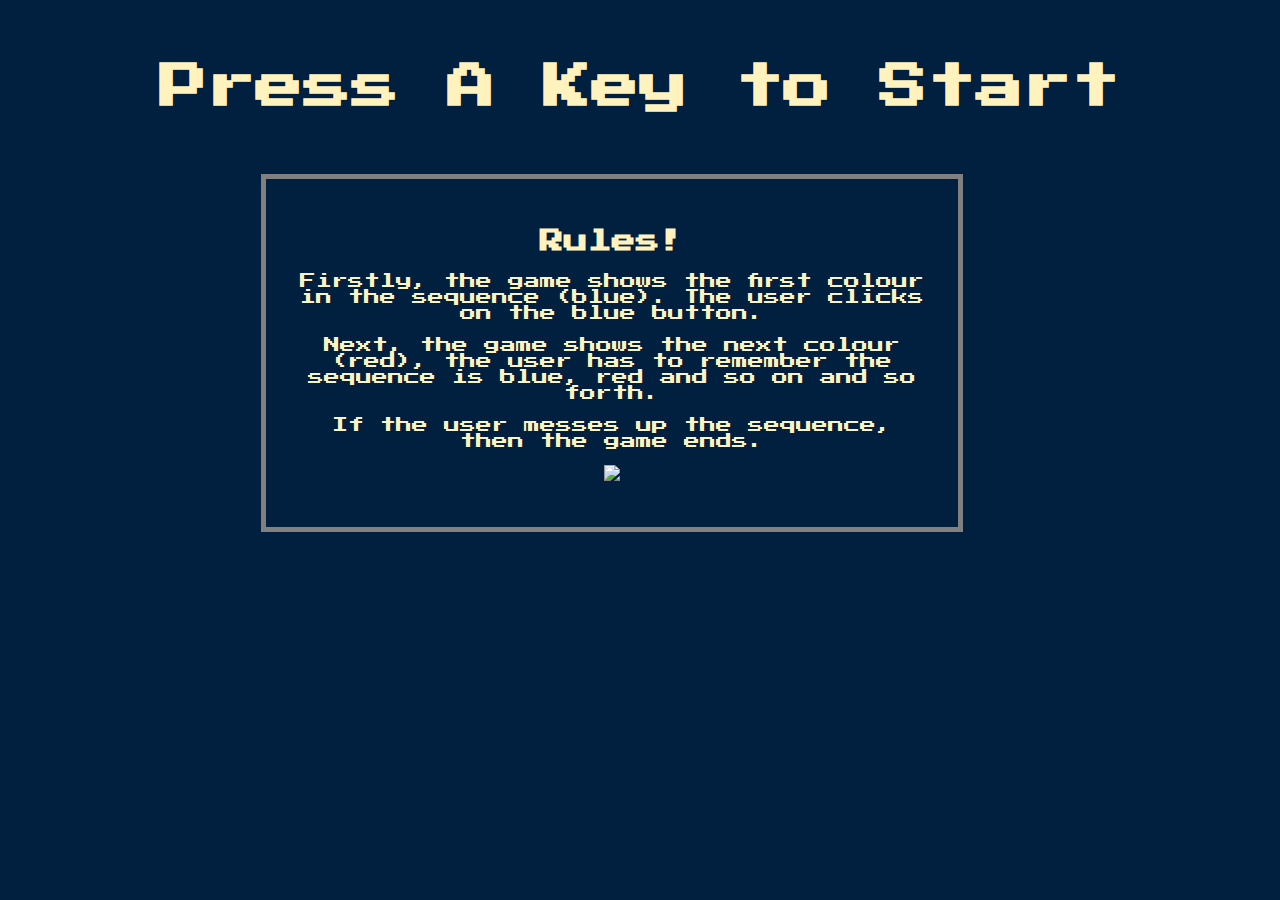
==== Simon Game Challenge/index.html @ e4e83ae9 "Added Simon Challenge" ====
<!DOCTYPE html>
<html lang="en" dir="ltr">

<head>
  <meta charset="utf-8">
  <title>Simon Game! </title>
  <link rel="stylesheet" href="styles.css">
  <link href="https://fonts.googleapis.com/css?family=Press+Start+2P" rel="stylesheet">
</head>

<body>
  
  <h1 id="level-title">Press A Key to Start</h1>
  <div class="rules">
  <p><p class="ruleHeading"><h2>Rules!</h2></p><p>Firstly, the game shows the first colour in the sequence (blue). The user clicks on the blue button. </p><p>Next, the game shows the next colour (red), the user has to remember the sequence is blue, red and so on and so forth.</p><p>If the user messes up the sequence, then the game ends. </p><figure><img src="https://udemy-images.s3.amazonaws.com:443/redactor/raw/2018-11-22_12-47-22-8bcfca3d023a952c07c651c8dd7714bd.gif"></figure>
</p>
  </div>
  <div class="container">
    <div class="row">

      <div type="button" id="green" class="btn green">

      </div>

      <div type="button" id="red" class="btn red">

      </div>
    </div>

    <div class="row">

      <div type="button" id="yellow" class="btn yellow">

      </div>
      <div type="button" id="blue" class="btn blue">

      </div>

    </div>

  </div>
<script src="https://ajax.googleapis.com/ajax/libs/jquery/3.4.1/jquery.min.js"></script>
<script src="game.js" charset="utf-8"></script>
</body>

</html>
---- Simon Game Challenge/styles.css ----
body {
  text-align: center;
  background-color: #011F3F;
}

#level-title {
  font-family: 'Press Start 2P', cursive;
  font-size: 3rem;
  margin:  5%;
  color: #FEF2BF;
}

.container {
  display: block;
  width: 50%;
  margin: auto;

}

.btn {
  margin: 25px;
  display: inline-block;
  height: 200px;
  width: 200px;
  border: 10px solid black;
  border-radius: 20%;
}

.game-over {
  background-color: red;
  opacity: 0.8;
}

.red {
  background-color: red;
}

.green {
  background-color: green;
}

.blue {
  background-color: blue;
}

.yellow {
  background-color: yellow;
}

.pressed {
  box-shadow: 0 0 20px white;
  background-color: grey;
}

.rules {
  width: 50%;
  padding: 30px;

  border: 5px solid gray;
  font-family: 'Press Start 2P', cursive;
  font-size: 1rem;
  margin:  20%;
  margin-top: 5%;
  color: #FEF2BF;

}

#game {
  margin: 30px;
  font-family: 'Lobster', cursive;
  text-shadow: 5px 0 #232931;
  font-size: 8rem;
  color: #4ECCA3;
}
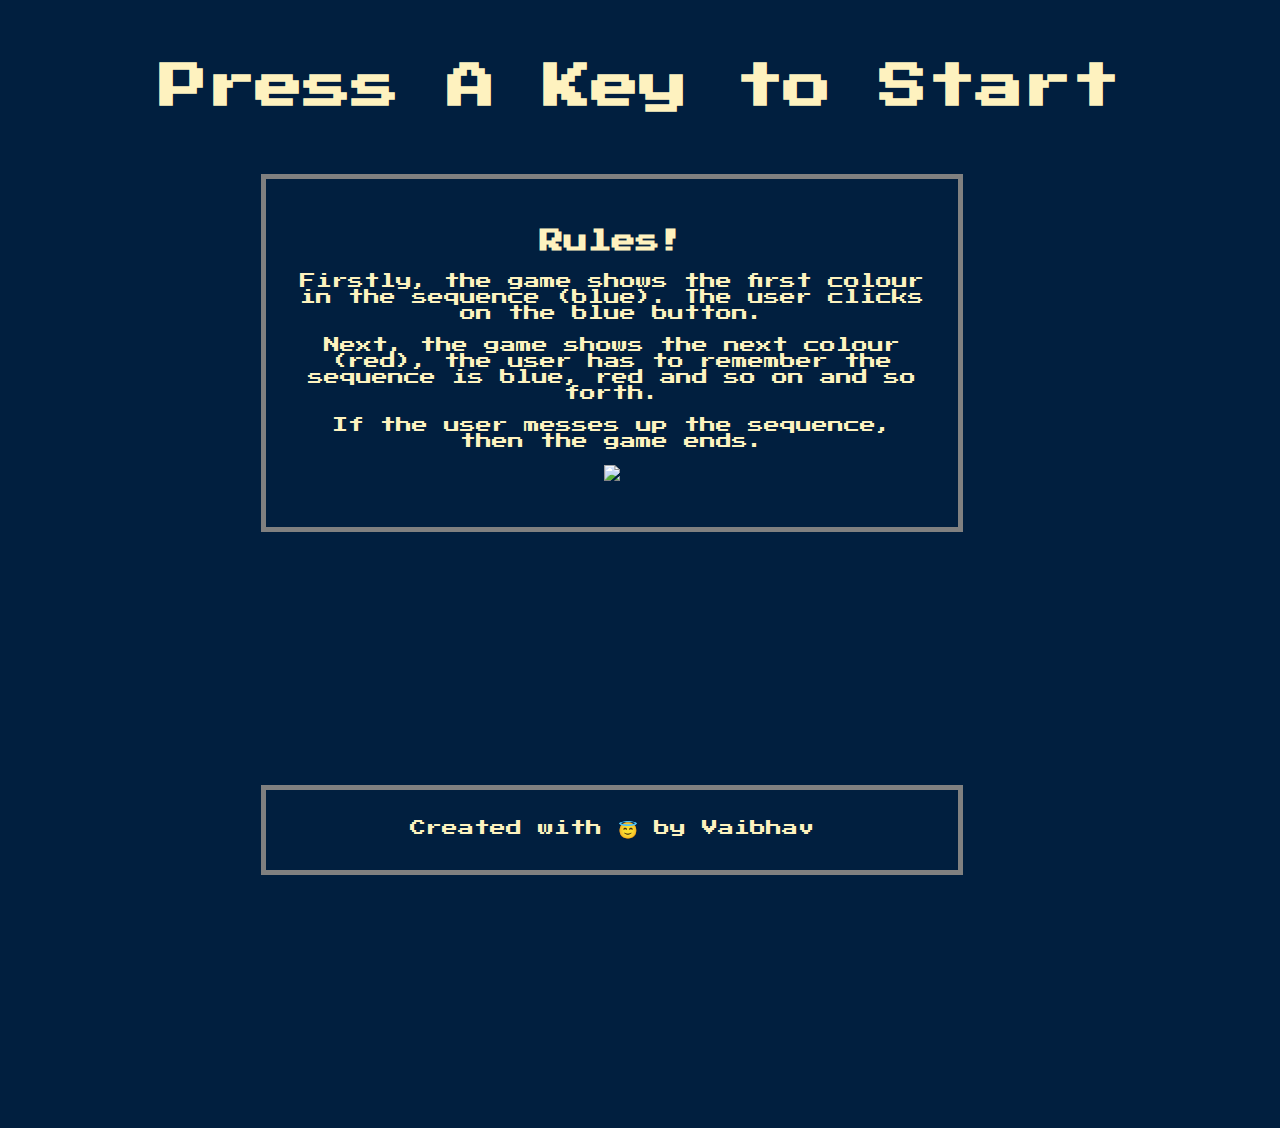
==== commit 31d7d5c7: "Updated" ====
--- a/Simon Game Challenge/index.html
+++ b/Simon Game Challenge/index.html
@@ -9,7 +9,7 @@
 </head>
 
 <body>
-  
+
   <h1 id="level-title">Press A Key to Start</h1>
   <div class="rules">
   <p><p class="ruleHeading"><h2>Rules!</h2></p><p>Firstly, the game shows the first colour in the sequence (blue). The user clicks on the blue button. </p><p>Next, the game shows the next colour (red), the user has to remember the sequence is blue, red and so on and so forth.</p><p>If the user messes up the sequence, then the game ends. </p><figure><img src="https://udemy-images.s3.amazonaws.com:443/redactor/raw/2018-11-22_12-47-22-8bcfca3d023a952c07c651c8dd7714bd.gif"></figure>
@@ -41,6 +41,7 @@
   </div>
 <script src="https://ajax.googleapis.com/ajax/libs/jquery/3.4.1/jquery.min.js"></script>
 <script src="game.js" charset="utf-8"></script>
+<footer class="rules">Created with &#128519 by Vaibhav </footer>
 </body>
 
 </html>
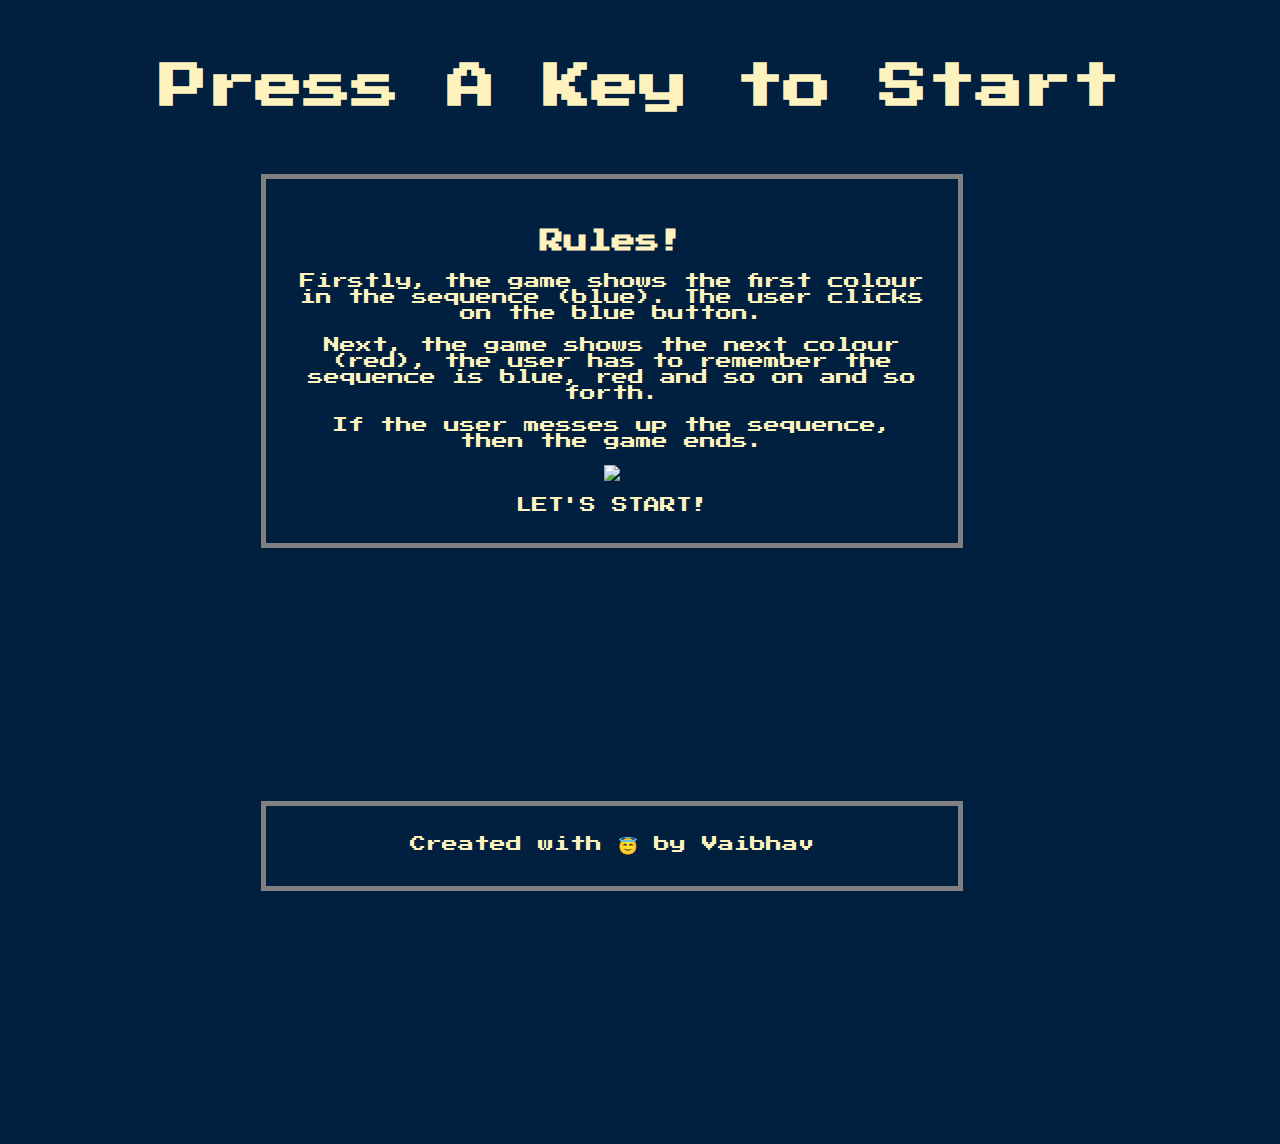
==== commit 2cbceee2: "Updated index.html" ====
--- a/Simon Game Challenge/index.html
+++ b/Simon Game Challenge/index.html
@@ -14,7 +14,14 @@
   <div class="rules">
   <p><p class="ruleHeading"><h2>Rules!</h2></p><p>Firstly, the game shows the first colour in the sequence (blue). The user clicks on the blue button. </p><p>Next, the game shows the next colour (red), the user has to remember the sequence is blue, red and so on and so forth.</p><p>If the user messes up the sequence, then the game ends. </p><figure><img src="https://udemy-images.s3.amazonaws.com:443/redactor/raw/2018-11-22_12-47-22-8bcfca3d023a952c07c651c8dd7714bd.gif"></figure>
 </p>
+<!--
+<span class='start-btn'>LET'S START THE GAME!</span> -->
+<div class="bg">
+<div class="btn-liquid">
+		<span class="inner">LET'S START!</span>
+</div></div>
   </div>
+
   <div class="container">
     <div class="row">
 
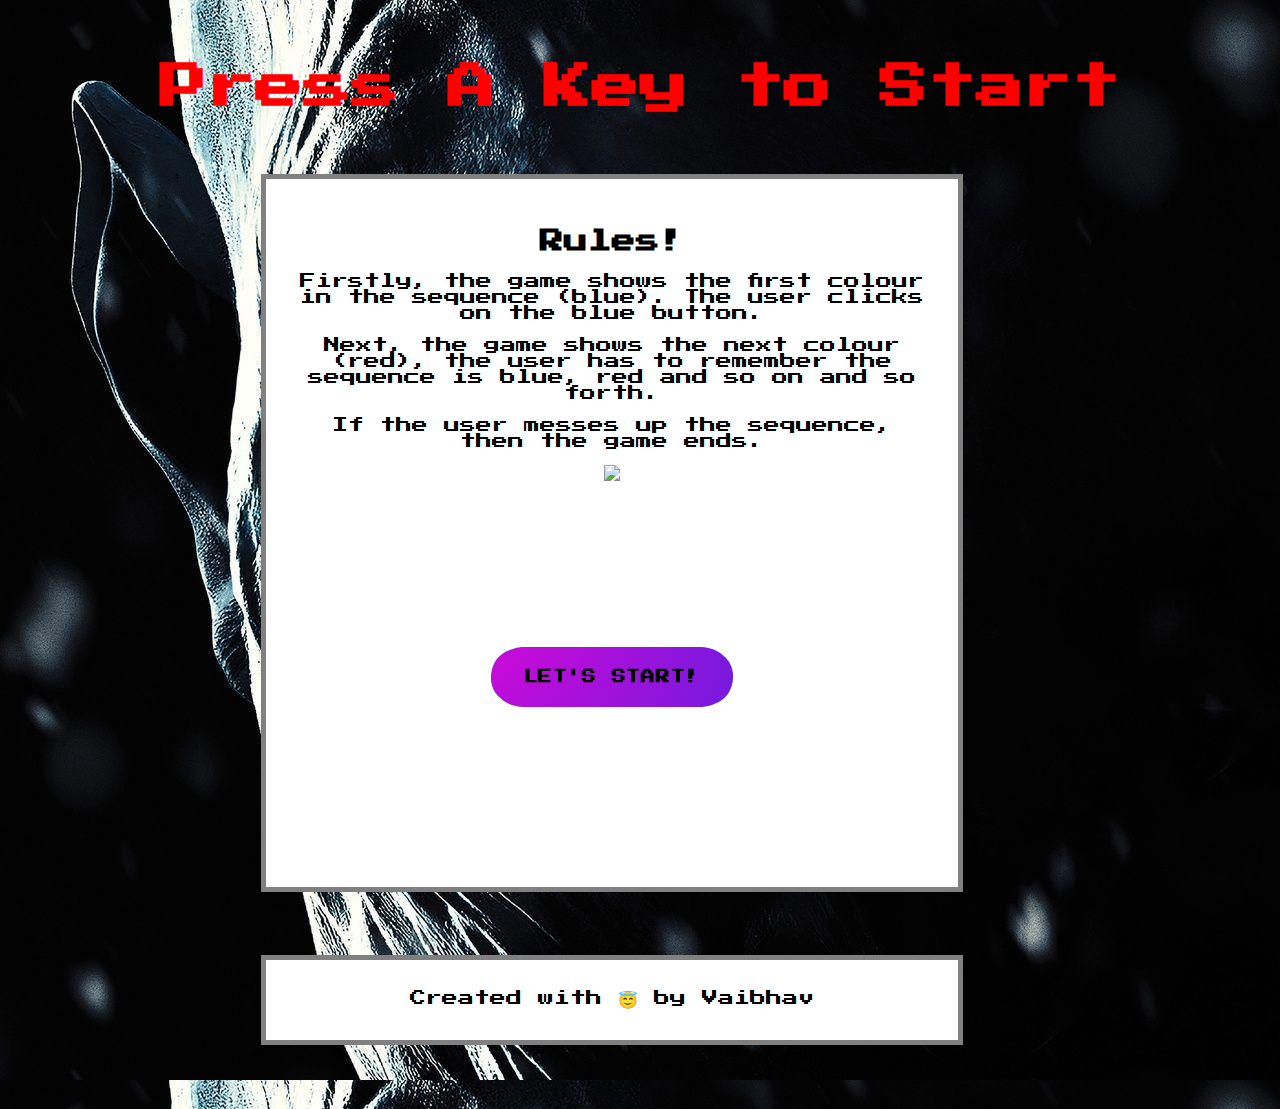
==== commit 621dc7e8: "Updated index.html" ====
--- a/Simon Game Challenge/index.html
+++ b/Simon Game Challenge/index.html
@@ -44,7 +44,7 @@
       </div>
 
     </div>
-
+<span class='start-btn'>TRY AGAIN?</span>
   </div>
 <script src="https://ajax.googleapis.com/ajax/libs/jquery/3.4.1/jquery.min.js"></script>
 <script src="game.js" charset="utf-8"></script>
--- a/Simon Game Challenge/styles.css
+++ b/Simon Game Challenge/styles.css
@@ -1,13 +1,13 @@
 body {
   text-align: center;
-  background-color: #011F3F;
+  background-image: url(image.jpg);
 }
 
 #level-title {
   font-family: 'Press Start 2P', cursive;
   font-size: 3rem;
   margin:  5%;
-  color: #FEF2BF;
+  color: red;
 }
 
 .container {
@@ -61,7 +61,8 @@
   font-size: 1rem;
   margin:  20%;
   margin-top: 5%;
-  color: #FEF2BF;
+  background-color: white;
+  margin-bottom: 5%;
 
 }
 
@@ -72,3 +73,65 @@
   font-size: 8rem;
   color: #4ECCA3;
 }
+
+.start-btn{
+    text-align: center;
+	display: inline-block;
+	margin:5px;
+    font-weight: bold;
+    padding: 10px 0 10px 10px ;
+    background-color: lightgray;
+    text-shadow: -1px -1px black, 1px 1px white;
+    color: gray;
+    -webkit-border-radius: 7px;
+	-moz-border-radius: 7px;
+	-o-border-radius: 7px;
+	border-radius: 7px;
+    box-shadow: 0 .2em gray;
+    cursor: pointer;
+
+}
+
+.video-game-button:active, .start-btn:active {
+	box-shadow: none;
+	position: relative;
+	top: .2em;
+}
+
+.bg {
+	display: flex;
+	height: 40vh;
+	align-items: center;
+	justify-content: center;
+}
+
+.btn-liquid {
+	display: inline-block;
+	position: relative;
+	width: 240px;
+	height: 60px;
+  background-color: #011F3F;
+	border-radius: 27px;
+
+
+	font: 700 14px/60px "Droid Sans", sans-serif;
+	letter-spacing: 0.05em;
+	text-align: center;
+	text-decoration: none;
+	text-transform: uppercase;
+}
+
+.btn-liquid .inner {
+	position: relative;
+  font-family: 'Press Start 2P', cursive;
+	z-index: 2;
+}
+
+.btn-liquid canvas {
+	position: absolute;
+	top: -50px;
+	right: -50px;
+	bottom: -50px;
+	left: -50px;
+	z-index: 1;
+}
